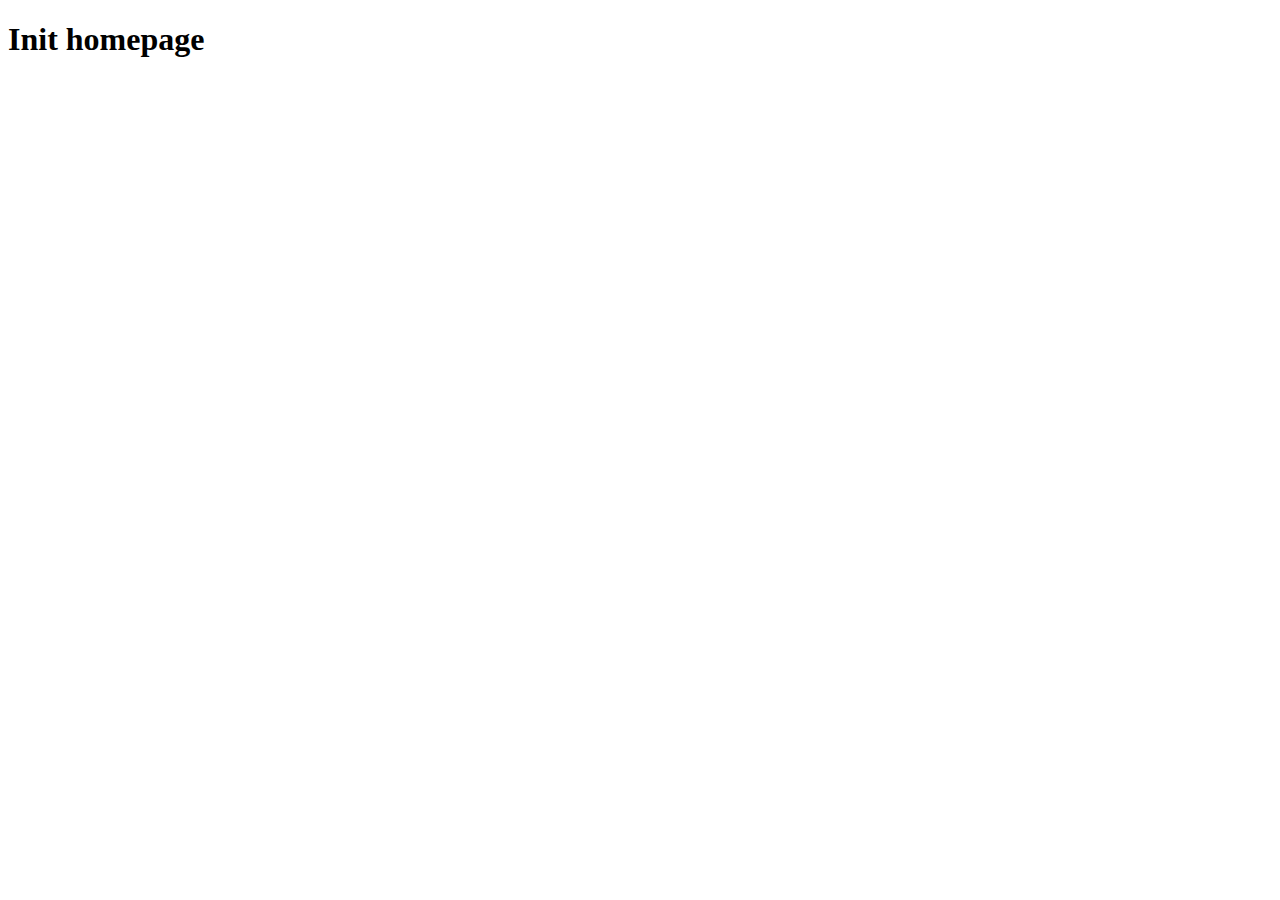
==== index.html @ c8c8767f "First blood" ====
<!DOCTYPE html>
<html lang="en">
<head>
    <meta charset="UTF-8">
    <meta name="viewport" content="width=device-width, initial-scale=1.0">
    <title>Homepage</title>
</head>
<body>
    <h1>Init homepage</h1>
</body>
</html>
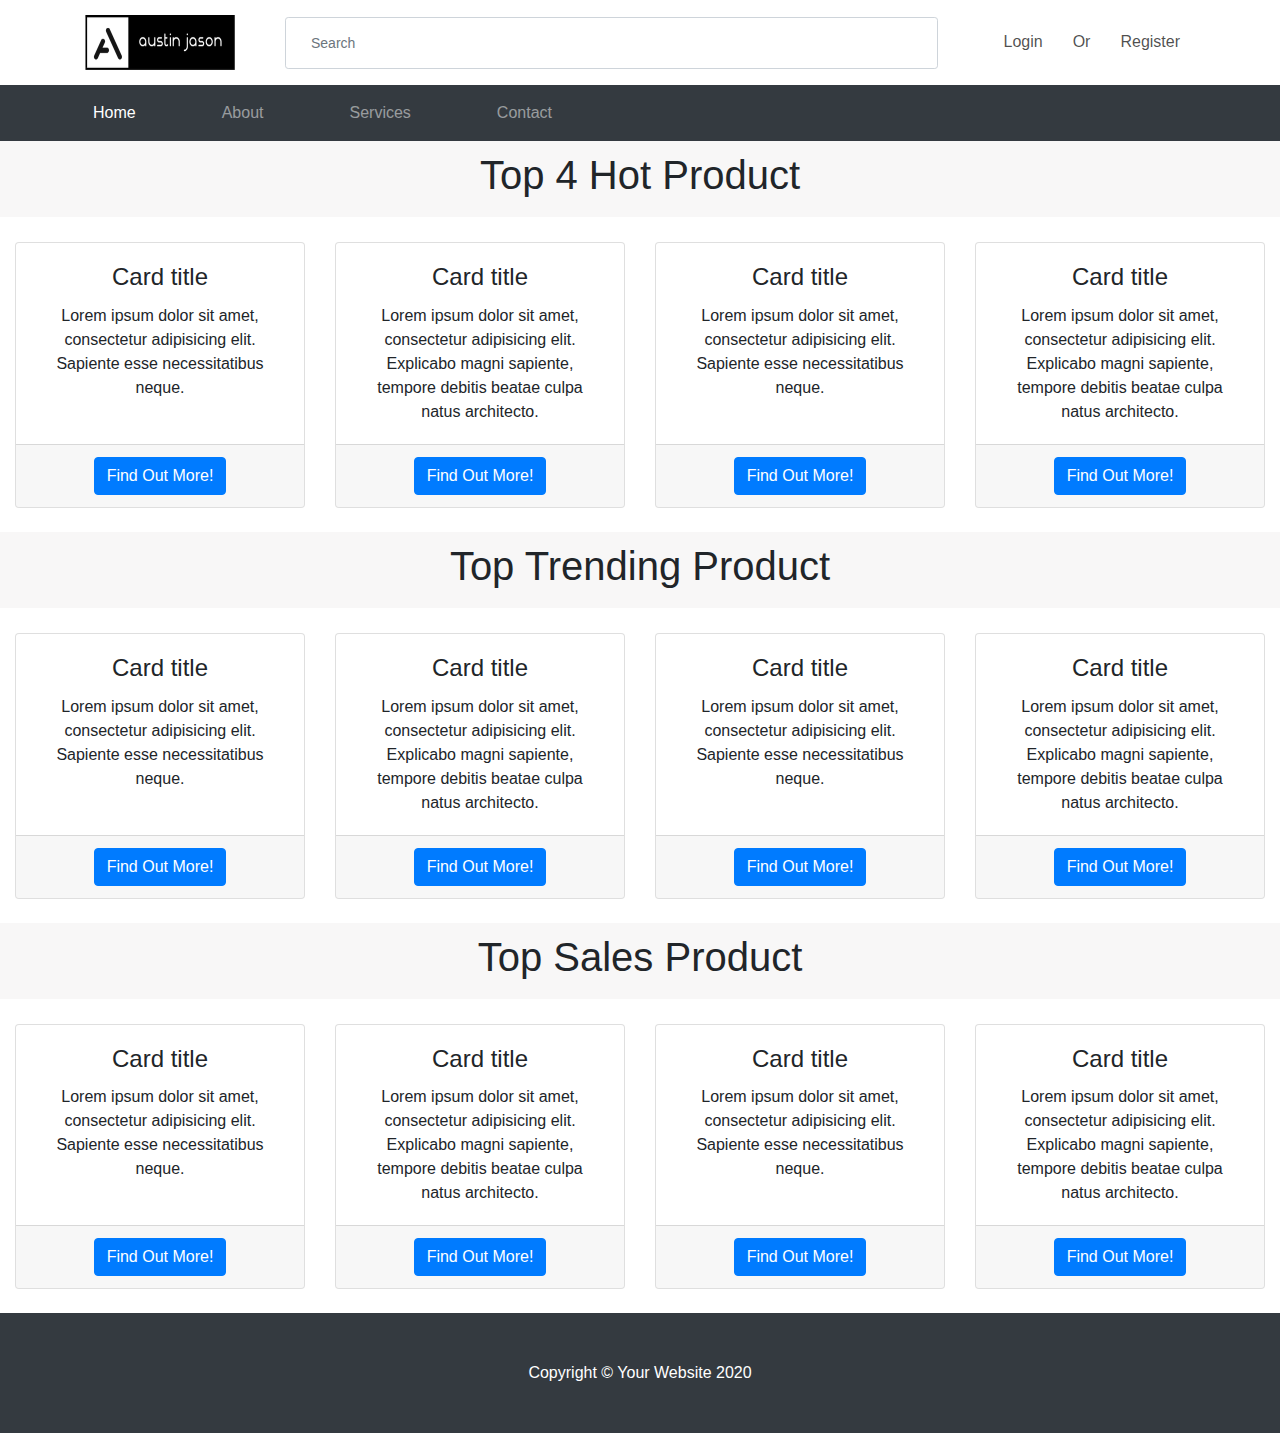
==== commit c4a75106: "Done homepage" ====
--- a/index.html
+++ b/index.html
@@ -1,11 +1,243 @@
-<!DOCTYPE html>
-<html lang="en">
-<head>
-    <meta charset="UTF-8">
-    <meta name="viewport" content="width=device-width, initial-scale=1.0">
-    <title>Homepage</title>
-</head>
-<body>
-    <h1>Init homepage</h1>
-</body>
+<!DOCTYPE html>
+<html lang="en">
+<head>
+    <meta charset="UTF-8">
+    <meta name="viewport" content="width=device-width, initial-scale=1.0">
+    <link rel="stylesheet" href="https://use.fontawesome.com/releases/v5.14.0/css/all.css" integrity="sha384-HzLeBuhoNPvSl5KYnjx0BT+WB0QEEqLprO+NBkkk5gbc67FTaL7XIGa2w1L0Xbgc" crossorigin="anonymous">
+    <link rel="stylesheet" href="https://stackpath.bootstrapcdn.com/bootstrap/4.3.1/css/bootstrap.min.css" integrity="sha384-ggOyR0iXCbMQv3Xipma34MD+dH/1fQ784/j6cY/iJTQUOhcWr7x9JvoRxT2MZw1T" crossorigin="anonymous">
+    <link rel="stylesheet" href="static/CSS/homepage-style.css">
+    <title>Homepage</title>
+</head>
+<body>
+  <header>
+    <div class="header-top">
+      <div class="container flex-box">
+        <a class="logo-brand" href="#">
+          <img src="static/Images/site-logo2.png" width="150px" height="55px"/>
+        </a>
+        <form class="form-inline">
+          <i class="fas fa-search" aria-hidden="true"></i>
+          <input class="form-control form-control-sm w-100" type="text" placeholder="Search"
+            aria-label="Search">
+        </form>
+        <div class="login-register-container"> 
+          <a href="">Login</a>
+          <p>Or</p>
+          <a href="">Register</a>
+        </div>
+      </div>
+    </div>
+    <nav class="navbar navbar-expand-lg navbar-dark bg-dark">
+      <div class="container">
+        <div class="collapse navbar-collapse" id="navbarResponsive">
+          <ul class="navbar-nav">
+            <li class="nav-item active">
+              <a class="nav-link" href="#">Home
+                <span class="sr-only">(current)</span>
+              </a>
+            </li>
+            <li class="nav-item">
+              <a class="nav-link" href="#">About</a>
+            </li>
+            <li class="nav-item">
+              <a class="nav-link" href="#">Services</a>
+            </li>
+            <li class="nav-item">
+              <a class="nav-link" href="#">Contact</a>
+            </li>
+          </ul>
+        </div>
+      </div>
+    </nav>
+  </header>
+
+  
+  <div class="container-full">
+    <div class="product-headline">
+      <h1 class="text-center">Top 4 Hot Product</h1>
+    </div>
+    <div class="row text-center">
+      <div class="col-lg-3 col-md-6 mb-4 margin-top">
+        <div class="card h-100">
+          <img class="card-img-top" src="http://placehold.it/500x325" alt="">
+          <div class="card-body">
+            <h4 class="card-title">Card title</h4>
+            <p class="card-text">Lorem ipsum dolor sit amet, consectetur adipisicing elit. Sapiente esse necessitatibus neque.</p>
+          </div>
+          <div class="card-footer">
+            <a href="#" class="btn btn-primary">Find Out More!</a>
+          </div>
+        </div>
+      </div>
+
+      <div class="col-lg-3 col-md-6 mb-4 margin-top">
+        <div class="card h-100">
+          <img class="card-img-top" src="http://placehold.it/500x325" alt="">
+          <div class="card-body">
+            <h4 class="card-title">Card title</h4>
+            <p class="card-text">Lorem ipsum dolor sit amet, consectetur adipisicing elit. Explicabo magni sapiente, tempore debitis beatae culpa natus architecto.</p>
+          </div>
+          <div class="card-footer">
+            <a href="#" class="btn btn-primary">Find Out More!</a>
+          </div>
+        </div>
+      </div>
+
+      <div class="col-lg-3 col-md-6 mb-4 margin-top">
+        <div class="card h-100">
+          <img class="card-img-top" src="http://placehold.it/500x325" alt="">
+          <div class="card-body">
+            <h4 class="card-title">Card title</h4>
+            <p class="card-text">Lorem ipsum dolor sit amet, consectetur adipisicing elit. Sapiente esse necessitatibus neque.</p>
+          </div>
+          <div class="card-footer">
+            <a href="#" class="btn btn-primary">Find Out More!</a>
+          </div>
+        </div>
+      </div>
+
+      <div class="col-lg-3 col-md-6 mb-4 margin-top">
+        <div class="card h-100">
+          <img class="card-img-top" src="http://placehold.it/500x325" alt="">
+          <div class="card-body">
+            <h4 class="card-title">Card title</h4>
+            <p class="card-text">Lorem ipsum dolor sit amet, consectetur adipisicing elit. Explicabo magni sapiente, tempore debitis beatae culpa natus architecto.</p>
+          </div>
+          <div class="card-footer">
+            <a href="#" class="btn btn-primary">Find Out More!</a>
+          </div>
+        </div>
+      </div>
+
+    </div>
+    <!-- Trending product -->
+    <div class="product-headline">
+      <h1 class="text-center">Top Trending Product</h1>
+    </div>
+    <div class="row text-center">
+      <div class="col-lg-3 col-md-6 mb-4 margin-top">
+        <div class="card h-100">
+          <img class="card-img-top" src="http://placehold.it/500x325" alt="">
+          <div class="card-body">
+            <h4 class="card-title">Card title</h4>
+            <p class="card-text">Lorem ipsum dolor sit amet, consectetur adipisicing elit. Sapiente esse necessitatibus neque.</p>
+          </div>
+          <div class="card-footer">
+            <a href="#" class="btn btn-primary">Find Out More!</a>
+          </div>
+        </div>
+      </div>
+
+      <div class="col-lg-3 col-md-6 mb-4 margin-top">
+        <div class="card h-100">
+          <img class="card-img-top" src="http://placehold.it/500x325" alt="">
+          <div class="card-body">
+            <h4 class="card-title">Card title</h4>
+            <p class="card-text">Lorem ipsum dolor sit amet, consectetur adipisicing elit. Explicabo magni sapiente, tempore debitis beatae culpa natus architecto.</p>
+          </div>
+          <div class="card-footer">
+            <a href="#" class="btn btn-primary">Find Out More!</a>
+          </div>
+        </div>
+      </div>
+
+      <div class="col-lg-3 col-md-6 mb-4 margin-top">
+        <div class="card h-100">
+          <img class="card-img-top" src="http://placehold.it/500x325" alt="">
+          <div class="card-body">
+            <h4 class="card-title">Card title</h4>
+            <p class="card-text">Lorem ipsum dolor sit amet, consectetur adipisicing elit. Sapiente esse necessitatibus neque.</p>
+          </div>
+          <div class="card-footer">
+            <a href="#" class="btn btn-primary">Find Out More!</a>
+          </div>
+        </div>
+      </div>
+
+      <div class="col-lg-3 col-md-6 mb-4 margin-top">
+        <div class="card h-100">
+          <img class="card-img-top" src="http://placehold.it/500x325" alt="">
+          <div class="card-body">
+            <h4 class="card-title">Card title</h4>
+            <p class="card-text">Lorem ipsum dolor sit amet, consectetur adipisicing elit. Explicabo magni sapiente, tempore debitis beatae culpa natus architecto.</p>
+          </div>
+          <div class="card-footer">
+            <a href="#" class="btn btn-primary">Find Out More!</a>
+          </div>
+        </div>
+      </div>
+
+    </div>
+    <!-- Sales product -->
+    <div class="product-headline">
+      <h1 class="text-center">Top Sales Product</h1>
+    </div>
+    <div class="row text-center">
+      <div class="col-lg-3 col-md-6 mb-4 margin-top">
+        <div class="card h-100">
+          <img class="card-img-top" src="http://placehold.it/500x325" alt="">
+          <div class="card-body">
+            <h4 class="card-title">Card title</h4>
+            <p class="card-text">Lorem ipsum dolor sit amet, consectetur adipisicing elit. Sapiente esse necessitatibus neque.</p>
+          </div>
+          <div class="card-footer">
+            <a href="#" class="btn btn-primary">Find Out More!</a>
+          </div>
+        </div>
+      </div>
+
+      <div class="col-lg-3 col-md-6 mb-4 margin-top">
+        <div class="card h-100">
+          <img class="card-img-top" src="http://placehold.it/500x325" alt="">
+          <div class="card-body">
+            <h4 class="card-title">Card title</h4>
+            <p class="card-text">Lorem ipsum dolor sit amet, consectetur adipisicing elit. Explicabo magni sapiente, tempore debitis beatae culpa natus architecto.</p>
+          </div>
+          <div class="card-footer">
+            <a href="#" class="btn btn-primary">Find Out More!</a>
+          </div>
+        </div>
+      </div>
+
+      <div class="col-lg-3 col-md-6 mb-4 margin-top">
+        <div class="card h-100">
+          <img class="card-img-top" src="http://placehold.it/500x325" alt="">
+          <div class="card-body">
+            <h4 class="card-title">Card title</h4>
+            <p class="card-text">Lorem ipsum dolor sit amet, consectetur adipisicing elit. Sapiente esse necessitatibus neque.</p>
+          </div>
+          <div class="card-footer">
+            <a href="#" class="btn btn-primary">Find Out More!</a>
+          </div>
+        </div>
+      </div>
+
+      <div class="col-lg-3 col-md-6 mb-4 margin-top">
+        <div class="card h-100">
+          <img class="card-img-top" src="http://placehold.it/500x325" alt="">
+          <div class="card-body">
+            <h4 class="card-title">Card title</h4>
+            <p class="card-text">Lorem ipsum dolor sit amet, consectetur adipisicing elit. Explicabo magni sapiente, tempore debitis beatae culpa natus architecto.</p>
+          </div>
+          <div class="card-footer">
+            <a href="#" class="btn btn-primary">Find Out More!</a>
+          </div>
+        </div>
+      </div>
+
+    </div>
+  </div>
+
+  <footer class="py-5 bg-dark">
+    <div class="container">
+      <p class="m-0 text-center text-white">Copyright &copy; Your Website 2020</p>
+    </div>
+  </footer>
+
+  
+    
+    <script src="https://code.jquery.com/jquery-3.3.1.slim.min.js" integrity="sha384-q8i/X+965DzO0rT7abK41JStQIAqVgRVzpbzo5smXKp4YfRvH+8abtTE1Pi6jizo" crossorigin="anonymous"></script>
+    <script src="https://cdnjs.cloudflare.com/ajax/libs/popper.js/1.14.7/umd/popper.min.js" integrity="sha384-UO2eT0CpHqdSJQ6hJty5KVphtPhzWj9WO1clHTMGa3JDZwrnQq4sF86dIHNDz0W1" crossorigin="anonymous"></script>
+    <script src="https://stackpath.bootstrapcdn.com/bootstrap/4.3.1/js/bootstrap.min.js" integrity="sha384-JjSmVgyd0p3pXB1rRibZUAYoIIy6OrQ6VrjIEaFf/nJGzIxFDsf4x0xIM+B07jRM" crossorigin="anonymous"></script>
+</body>
 </html>--- a/static/CSS/homepage-style.css
+++ b/static/CSS/homepage-style.css
@@ -0,0 +1,74 @@
+* {
+    margin: 0;
+    padding: 0;
+    box-sizing: border-box;
+}
+
+.flex-box {
+    display: flex;
+}
+
+.logo-brand {
+    padding-top: 15px;
+}
+
+.form-inline {
+    position: relative;
+    width: 80%;
+    margin-left: 50px;
+    margin-right: 50px;
+}
+
+.form-inline input[type="text"] {
+    padding: 25px;
+}
+
+.form-inline i {
+    position: absolute;
+    right: 5px;
+}
+
+.login-register-container {
+    display: flex;
+    padding-top: 15px;
+}
+
+.login-register-container p {
+    padding: 15px;
+    color: rgba(0, 0, 0, 0.7);
+}
+
+.login-register-container a {
+    padding: 15px;
+    text-decoration: none;
+    color: rgba(0, 0, 0, 0.7);
+}
+
+.login-register-container a:hover{
+    text-decoration: none;
+    color: rgba(0, 0, 0, 0.7);
+}
+
+.nav-item {
+    margin-right: 70px;
+    color: white;
+}
+
+.margin-top {
+    margin-top: 25px;
+}
+
+.product-headline {
+    background-color: #f8f7f7;
+    padding-top: 10px;
+    padding-bottom: 10px;
+    width: 100%;
+}
+
+.container-full {
+    width: 100%;
+}
+
+.row {
+    padding: 0px 15px;
+}